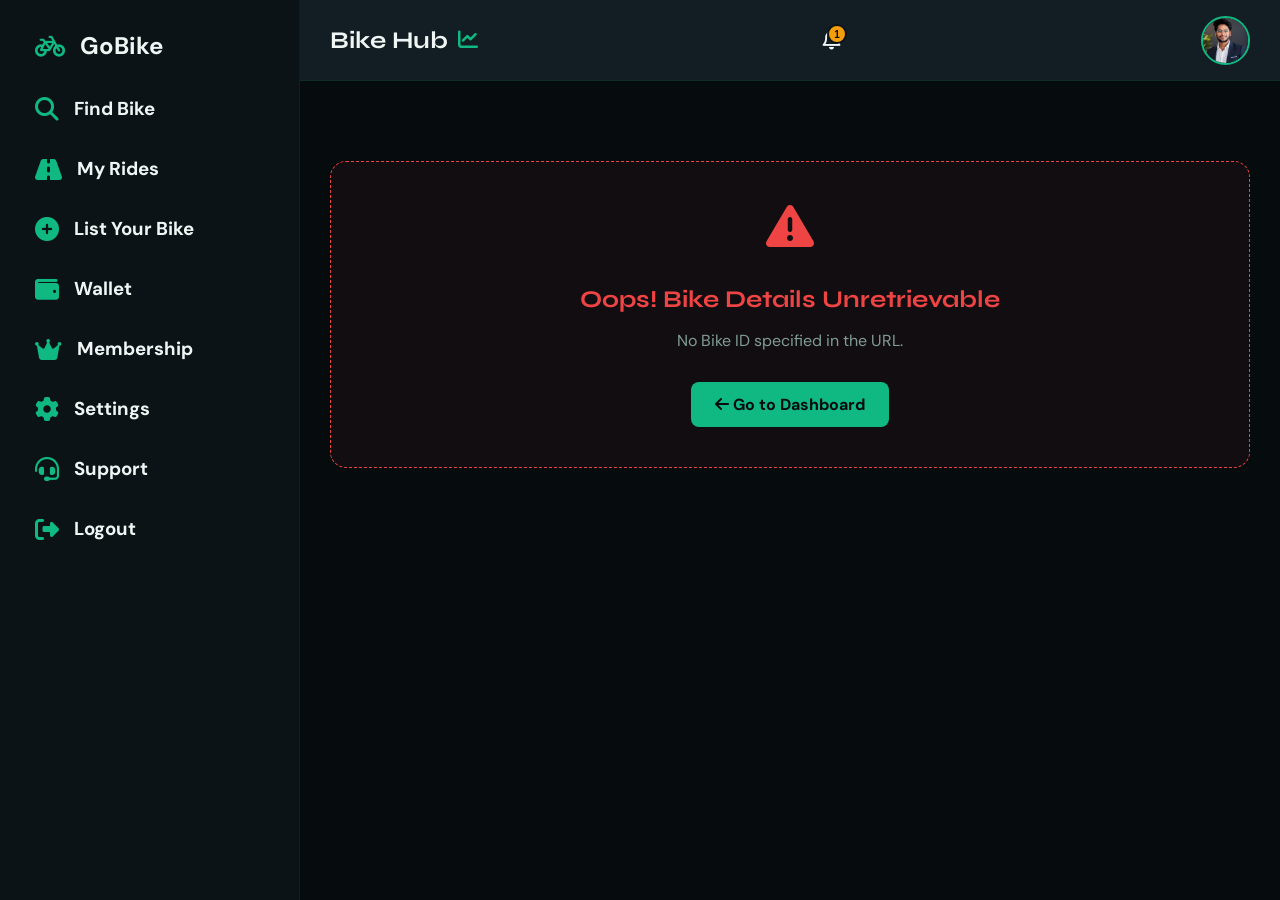
==== bike-details.html @ 25199143 "feat: Add dual portal system, owner dashboard, bike listing, notifications, and booking history" ====
<!DOCTYPE html>
<html lang="en">

<head>
    <meta charset="UTF-8">
    <meta name="viewport" content="width=device-width, initial-scale=1.0">
    <link rel="stylesheet" href="theme.css">
    <title>Bike Listing Details — GoBike</title>
    <style>
        body {
            font-family: var(--ff-body);
            background: var(--bg);
            color: var(--text);
            box-sizing: border-box;
            margin: 0;
            padding: 0;
        }

        .container {
            display: flex;
            height: 100vh;
        }

        aside {
            width: 300px;
            height: 100vh;
            display: flex;
            flex-direction: column;
            gap: 15px;
            background-color: var(--surface);
            color: var(--text);
            border-right: 1px solid var(--border);
            padding: 20px;
            box-sizing: border-box;
        }

        .logo {
            display: flex;
            align-items: center;
            gap: 15px;
            padding: 10px 15px;
            border-radius: var(--radius);
            transition: 0.2s;
        }

        .logo:hover {
            background: var(--surface3);
        }

        .logo h2,
        .logo h3 {
            margin: 0;
        }

        .logo i {
            color: var(--accent);
            font-size: 24px;
        }

        .logo a {
            text-decoration: none;
            color: var(--text);
        }

        .logo a:hover {
            cursor: pointer;
            color: var(--accent);
        }

        .main {
            flex: 1;
            background: var(--bg);
            display: flex;
            flex-direction: column;
            overflow-y: auto;
        }

        .topbar {
            display: flex;
            justify-content: space-between;
            align-items: center;
            height: 80px;
            background-color: var(--surface2);
            padding: 0 30px;
            border-bottom: 1px solid var(--border);
            flex-shrink: 0;
        }

        .nav-top {
            display: flex;
            justify-content: space-between;
            align-items: center;
            width: 100%;
        }

        .welcome {
            display: flex;
            align-items: center;
            gap: 10px;
        }

        .welcome h2 {
            margin: 0;
            font-family: var(--ff-head);
        }

        .welcome i {
            color: var(--accent);
            font-size: 20px;
        }

        .profile {
            width: 45px;
            height: 45px;
            border-radius: 50%;
            overflow: hidden;
            cursor: pointer;
            border: 2px solid var(--accent);
        }

        .profile img {
            width: 100%;
            height: 100%;
            object-fit: cover;
        }

        /* Content Styles */
        .content-area {
            padding: 30px;
            display: flex;
            flex-direction: column;
            gap: 25px;
        }

        .error-card {
            background: rgba(239, 68, 68, 0.05);
            border: 1px dashed var(--red);
            border-radius: var(--radius);
            padding: 40px;
            text-align: center;
            margin-top: 50px;
        }

        .error-card h2 {
            color: var(--red);
            font-family: var(--ff-head);
            margin-bottom: 15px;
        }

        .btn-back {
            background: var(--accent);
            color: var(--bg);
            border: none;
            padding: 12px 24px;
            border-radius: 8px;
            font-family: var(--ff-body);
            font-weight: bold;
            cursor: pointer;
            text-decoration: none;
            display: inline-block;
            margin-top: 15px;
            transition: 0.3s;
        }

        .btn-back:hover {
            background: var(--accent2);
            box-shadow: var(--glow);
        }

        /* Bike Header Card */
        .bike-header-card {
            background: rgba(12, 19, 23, 0.6);
            backdrop-filter: blur(16px);
            -webkit-backdrop-filter: blur(16px);
            border: 1px solid var(--border);
            border-radius: var(--radius);
            padding: 25px;
            display: flex;
            gap: 25px;
            box-shadow: var(--shadow);
        }

        .bike-hero-img {
            width: 200px;
            height: 130px;
            object-fit: cover;
            border-radius: 12px;
            border: 1px solid var(--border);
        }

        .bike-header-info {
            display: flex;
            flex-direction: column;
            justify-content: center;
            gap: 8px;
        }

        .bike-header-info h1 {
            font-family: var(--ff-head);
            font-size: 2.2rem;
            margin: 0;
            background: linear-gradient(135deg, #ffffff, var(--accent2));
            -webkit-background-clip: text;
            background-clip: text;
            -webkit-text-fill-color: transparent;
        }

        .bike-tag {
            display: inline-flex;
            align-items: center;
            gap: 6px;
            padding: 4px 10px;
            border-radius: 6px;
            font-size: 11px;
            font-weight: bold;
            background: rgba(16, 185, 129, 0.1);
            color: var(--accent2);
            width: fit-content;
        }

        .bike-reg-number {
            font-size: 14px;
            color: var(--muted);
            font-weight: 500;
        }

        /* Dashboard Grid Layout */
        .details-grid {
            display: grid;
            grid-template-columns: 1fr 1.2fr;
            gap: 25px;
        }

        @media (max-width: 1024px) {
            .details-grid {
                grid-template-columns: 1fr;
            }
        }

        .details-col {
            display: flex;
            flex-direction: column;
            gap: 25px;
        }

        .details-card {
            background: var(--surface);
            border: 1px solid var(--border);
            border-radius: var(--radius);
            padding: 24px;
            box-shadow: var(--shadow);
        }

        .details-card-header {
            font-family: var(--ff-head);
            font-size: 17px;
            font-weight: 800;
            margin-bottom: 20px;
            color: var(--accent2);
            border-bottom: 1px solid var(--border);
            padding-bottom: 10px;
            display: flex;
            align-items: center;
            gap: 10px;
        }

        .details-card-header i {
            color: var(--accent);
        }

        /* Info rows */
        .info-row {
            display: flex;
            justify-content: space-between;
            padding: 12px 0;
            border-bottom: 1px solid rgba(255, 255, 255, 0.02);
            font-size: 14px;
        }

        .info-row:last-child {
            border-bottom: none;
        }

        .info-label {
            color: var(--muted);
            font-weight: 500;
        }

        .info-val {
            font-weight: 600;
            color: var(--text);
        }

        /* Bike History Textarea Output */
        .history-text {
            font-size: 14px;
            color: var(--text);
            line-height: 1.6;
            background: var(--surface2);
            padding: 15px;
            border-radius: 8px;
            border: 1px solid var(--border);
            white-space: pre-line;
            max-height: 250px;
            overflow-y: auto;
        }

        /* Bookings list styles */
        .bookings-table-wrap {
            overflow-x: auto;
        }

        .bookings-table {
            width: 100%;
            border-collapse: collapse;
            text-align: left;
            font-size: 13px;
        }

        .bookings-table th,
        .bookings-table td {
            padding: 12px;
            border-bottom: 1px solid var(--border);
        }

        .bookings-table th {
            color: var(--muted);
            font-family: var(--ff-head);
            font-size: 12px;
            text-transform: uppercase;
        }

        .bookings-table tr:last-child td {
            border-bottom: none;
        }

        .status-badge {
            padding: 4px 8px;
            border-radius: 12px;
            font-size: 10px;
            font-weight: 800;
            text-transform: uppercase;
        }

        .status-active {
            background: rgba(34, 197, 94, 0.1);
            color: var(--green);
        }

        .status-upcoming {
            background: rgba(245, 158, 11, 0.1);
            color: var(--amber);
        }

        .status-completed {
            background: rgba(255, 255, 255, 0.05);
            color: var(--text);
        }

        .no-data {
            color: var(--muted);
            text-align: center;
            padding: 20px 0;
            font-size: 13px;
        }
        
        /* Local notification sub-widget in card */
        .local-notif-list {
            display: flex;
            flex-direction: column;
            gap: 10px;
            max-height: 220px;
            overflow-y: auto;
            padding-right: 5px;
        }
        
        .local-notif-list::-webkit-scrollbar {
            width: 3px;
        }
        
        .local-notif-item {
            display: flex;
            gap: 10px;
            padding: 10px;
            background: var(--surface2);
            border: 1px solid var(--border);
            border-radius: 8px;
            font-size: 12px;
        }
        
        .local-notif-icon {
            color: var(--accent);
            font-size: 14px;
        }
        
        .local-notif-text {
            flex: 1;
        }
        
        .local-notif-time {
            font-size: 9px;
            color: var(--muted);
            margin-top: 4px;
        }
    </style>
</head>

<body>
    <div class="container">
        <aside>
            <div class="logo">
                <i class="fa-solid fa-bicycle"></i>
                <a href="dashboard.html">
                    <h2>GoBike</h2>
                </a>
            </div>

            <div class="logo">
                <i class="fa-solid fa-magnifying-glass"></i>
                <a href="findbike.html">
                    <h3>Find Bike</h3>
                </a>
            </div>

            <div class="logo">
                <i class="fa-solid fa-road"></i>
                <a href="myrides.html">
                    <h3>My Rides</h3>
                </a>
            </div>

            <div class="logo">
                <i class="fa-solid fa-circle-plus"></i>
                <a href="listbike.html">
                    <h3>List Your Bike</h3>
                </a>
            </div>

            <div class="logo">
                <i class="fa-solid fa-wallet"></i>
                <h3>Wallet</h3>
            </div>

            <div class="logo">
                <i class="fa-solid fa-crown"></i>
                <h3>Membership</h3>
            </div>

            <div class="logo">
                <i class="fa-solid fa-gear"></i>
                <h3>Settings</h3>
            </div>

            <div class="logo">
                <i class="fa-solid fa-headset"></i>
                <h3>Support</h3>
            </div>

            <div class="logo">
                <i class="fa-solid fa-right-from-bracket"></i>
                <a href="Index.html">
                    <h3>Logout</h3>
                </a>
            </div>
        </aside>

        <div class="main">
            <header class="topbar">
                <nav class="nav-top">
                    <div class="welcome">
                        <h2>Bike Hub</h2>
                        <i class="fa-solid fa-chart-line"></i>
                    </div>

                    <div class="profile">
                        <img src="shiva.png" alt="profile image">
                    </div>
                </nav>
            </header>

            <div class="content-area">
                <!-- Dynamic Content Will Be Inserted Here -->
                <div id="dynamicContent">
                    <div style="text-align: center; padding: 50px;">
                        <i class="fa-solid fa-spinner fa-spin" style="font-size: 32px; color: var(--accent);"></i>
                        <p style="margin-top: 15px; color: var(--muted);">Loading bike details...</p>
                    </div>
                </div>
            </div>
        </div>
    </div>

    <script src="notifications.js"></script>
    <script>
        document.addEventListener('DOMContentLoaded', () => {
            const urlParams = new URLSearchParams(window.location.search);
            const bikeId = urlParams.get('bikeId');

            if (!bikeId) {
                renderError('No Bike ID specified in the URL.');
                return;
            }

            const listedBikes = JSON.parse(localStorage.getItem('listedBikes') || '[]');
            const bike = listedBikes.find(b => b.id === bikeId);

            if (!bike) {
                renderError('Listed Bike could not be found or has been removed.');
                return;
            }

            renderBikeDetails(bike);
        });

        function renderError(message) {
            const dynamicContent = document.getElementById('dynamicContent');
            dynamicContent.innerHTML = `
                <div class="error-card">
                    <i class="fa-solid fa-triangle-exclamation" style="font-size: 48px; color: var(--red); margin-bottom: 15px;"></i>
                    <h2>Oops! Bike Details Unretrievable</h2>
                    <p style="color: var(--muted);">${message}</p>
                    <a href="dashboard.html" class="btn-back"><i class="fa-solid fa-arrow-left"></i> Go to Dashboard</a>
                </div>
            `;
        }

        function renderBikeDetails(bike) {
            // Find bookings for this bike
            const bookings = JSON.parse(localStorage.getItem('bookings') || '[]');
            const bikeBookings = bookings.filter(b => b.bikeId === bike.id || b.bikeName === bike.name);

            // Find notifications for this bike
            const notifications = JSON.parse(localStorage.getItem('notifications') || '[]');
            const bikeNotifs = notifications.filter(n => n.bikeId === bike.id);
            bikeNotifs.sort((a, b) => new Date(b.timestamp) - new Date(a.timestamp));

            const dynamicContent = document.getElementById('dynamicContent');
            dynamicContent.innerHTML = `
                <!-- Bike Header Card -->
                <div class="bike-header-card">
                    <img src="${bike.image}" alt="${bike.name}" class="bike-hero-img">
                    <div class="bike-header-info">
                        <div class="bike-tag"><i class="fa-solid fa-circle-check"></i> Listed &amp; Active</div>
                        <h1>${bike.name}</h1>
                        <div class="bike-reg-number"><i class="fa-solid fa-id-card" style="margin-right: 6px;"></i>Reg Number: ${bike.regNumber}</div>
                    </div>
                </div>

                <!-- Main Layout Grid -->
                <div class="details-grid">
                    <!-- Left Column: Specs & Owner -->
                    <div class="details-col">
                        <!-- Owner Details -->
                        <div class="details-card">
                            <div class="details-card-header">
                                <i class="fa-solid fa-user-tie"></i> Owner Information
                            </div>
                            <div class="info-row">
                                <span class="info-label">Full Name</span>
                                <span class="info-val">${bike.ownerName}</span>
                            </div>
                            <div class="info-row">
                                <span class="info-label">Email Address</span>
                                <span class="info-val">${bike.ownerEmail}</span>
                            </div>
                            <div class="info-row">
                                <span class="info-label">Contact Number</span>
                                <span class="info-val">${bike.ownerPhone || 'N/A'}</span>
                            </div>
                        </div>

                        <!-- Specifications -->
                        <div class="details-card">
                            <div class="details-card-header">
                                <i class="fa-solid fa-sliders"></i> Specifications
                            </div>
                            <div class="info-row">
                                <span class="info-label">Fuel Type</span>
                                <span class="info-val">${bike.fuelType}</span>
                            </div>
                            <div class="info-row">
                                <span class="info-label">Engine Capacity</span>
                                <span class="info-val">${bike.engineCc}</span>
                            </div>
                            <div class="info-row">
                                <span class="info-label">Mileage</span>
                                <span class="info-val">${bike.mileage}</span>
                            </div>
                            <div class="info-row">
                                <span class="info-label">Odometer Reading</span>
                                <span class="info-val">${bike.odometer ? parseInt(bike.odometer).toLocaleString('en-IN') + ' KMs' : 'N/A'}</span>
                            </div>
                            <div class="info-row">
                                <span class="info-label">No. of Owners</span>
                                <span class="info-val">${bike.owners} Owner</span>
                            </div>
                            <div class="info-row">
                                <span class="info-label">Desired Rent Price</span>
                                <span class="info-val" style="color: var(--accent); font-weight: bold;">${bike.price}</span>
                            </div>
                            <div class="info-row">
                                <span class="info-label">Pickup Location</span>
                                <span class="info-val"><i class="fa-solid fa-location-dot" style="color: var(--accent); margin-right: 4px;"></i>${bike.area}, Hyderabad</span>
                            </div>
                        </div>

                        <!-- Travelling and Service History -->
                        <div class="details-card">
                            <div class="details-card-header">
                                <i class="fa-solid fa-clock-history"></i> Travelling &amp; Service History
                            </div>
                            <div class="history-text">
                                ${bike.bikeHistory || 'No traveling/service history details provided.'}
                            </div>
                        </div>
                    </div>

                    <!-- Right Column: Bookings & Activity -->
                    <div class="details-col">
                        <!-- Bookings History -->
                        <div class="details-card">
                            <div class="details-card-header">
                                <i class="fa-solid fa-file-signature"></i> Bookings on this Bike
                            </div>
                            <div class="bookings-table-wrap">
                                ${renderBookingsTable(bikeBookings)}
                            </div>
                        </div>

                        <!-- Activity/Notification Log -->
                        <div class="details-card">
                            <div class="details-card-header">
                                <i class="fa-solid fa-bell"></i> Alerts &amp; Logs
                            </div>
                            <div class="local-notif-list">
                                ${renderLocalNotifs(bikeNotifs)}
                            </div>
                        </div>
                    </div>
                </div>
            `;
        }

        function renderBookingsTable(bookingsList) {
            if (bookingsList.length === 0) {
                return `<div class="no-data">No bookings registered for this bike yet.</div>`;
            }

            const rows = bookingsList.map(b => {
                let statusClass = 'status-completed';
                if (b.status === 'active') statusClass = 'status-active';
                else if (b.status === 'upcoming') statusClass = 'status-upcoming';

                const pickupDate = b.pickupTime ? new Date(b.pickupTime).toLocaleDateString('en-IN', { day: '2-digit', month: 'short' }) : '—';
                const formattedAmt = b.price ? `₹${b.price}` : '—';

                return `
                    <tr>
                        <td><strong>${b.user || 'Customer'}</strong></td>
                        <td>${pickupDate}</td>
                        <td>${b.duration || '—'}</td>
                        <td style="color: var(--green); font-weight: 600;">${formattedAmt}</td>
                        <td><span class="status-badge ${statusClass}">${b.status || 'Completed'}</span></td>
                    </tr>
                `;
            }).join('');

            return `
                <table class="bookings-table">
                    <thead>
                        <tr>
                            <th>Booked By</th>
                            <th>Date</th>
                            <th>Duration</th>
                            <th>Price</th>
                            <th>Status</th>
                        </tr>
                    </thead>
                    <tbody>
                        ${rows}
                    </tbody>
                </table>
            `;
        }

        function renderLocalNotifs(notifs) {
            if (notifs.length === 0) {
                return `<div class="no-data">No alerts logged for this bike.</div>`;
            }

            return notifs.map(n => {
                const timeStr = new Date(n.timestamp).toLocaleString('en-IN', {
                    day: 'numeric', month: 'short', hour: '2-digit', minute: '2-digit'
                });
                return `
                    <div class="local-notif-item">
                        <div class="local-notif-icon"><i class="fa-solid fa-bell"></i></div>
                        <div class="local-notif-text">
                            <div style="font-weight: bold; color: var(--text);">${n.title}</div>
                            <div style="color: var(--muted); margin-top: 2px;">${n.message}</div>
                            <div class="local-notif-time">${timeStr}</div>
                        </div>
                    </div>
                `;
            }).join('');
        }
    </script>
</body>

</html>
---- theme.css ----
@import url('https://cdnjs.cloudflare.com/ajax/libs/font-awesome/6.5.0/css/all.min.css');
@import url('https://fonts.googleapis.com/css2?family=Syne:wght@400;600;700;800&family=DM+Sans:ital,opsz,wght@0,9..40,300;0,9..40,400;0,9..40,500;1,9..40,300&display=swap');

:root {
    /* Base Color Palette (Emerald Eco-Cyber) */
    --bg: #060b0e;
    --surface: #0c1317;
    --surface2: #121e24;
    --surface3: #182830;
    
    /* Accents */
    --accent: #10b981;        /* Emerald green */
    --accent2: #34d399;       /* Mint green */
    --accent-glow: rgba(16, 185, 129, 0.15);
    
    /* Semantic Colors */
    --green: #10b981;
    --red: #ef4444;
    --amber: #f59e0b;
    
    /* Typography Colors */
    --text: #f0f6f4;
    --muted: #809c95;
    
    /* Layout Details */
    --border: rgba(16, 185, 129, 0.08);
    --border-hover: rgba(52, 211, 153, 0.25);
    --radius: 16px;
    --shadow: 0 8px 32px rgba(0, 0, 0, 0.5);
    --glow: 0 0 40px var(--accent-glow);
    --header-h: 130px;
    
    /* Fonts */
    --ff-head: 'Syne', sans-serif;
    --ff-body: 'DM Sans', sans-serif;
}
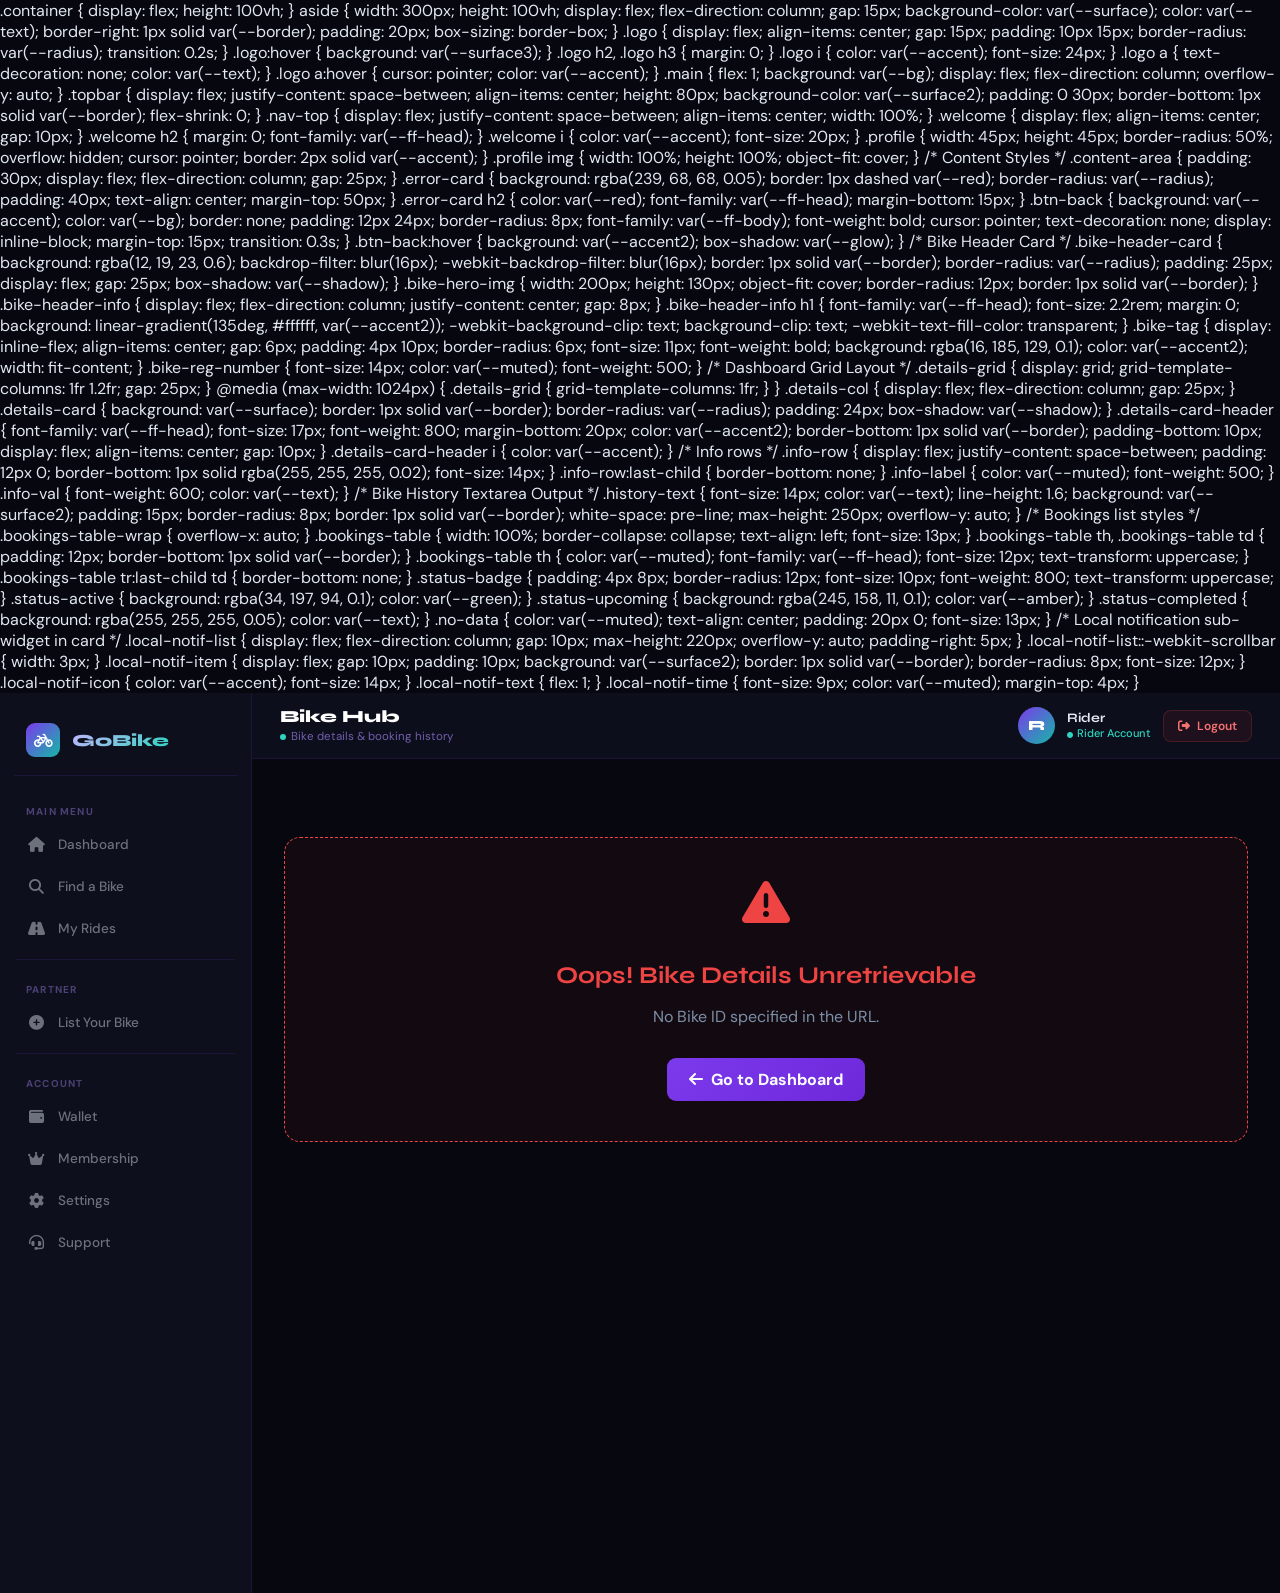
==== commit fcb6294e: "Clean up sidebars, remove Switch to Rider and Partner Portal links, and fix partner dashboard fallba" ====
--- a/bike-details.html
+++ b/bike-details.html
@@ -5,16 +5,210 @@
     <meta charset="UTF-8">
     <meta name="viewport" content="width=device-width, initial-scale=1.0">
     <link rel="stylesheet" href="theme.css">
-    <title>Bike Listing Details — GoBike</title>
+    <title>Bike Details — GoBike</title>
     <style>
-        body {
+        .main-panel { overflow-y: auto; }
+
+        .content-area {
+            padding: 28px 32px;
+            display: flex;
+            flex-direction: column;
+            gap: 24px;
+        }
+
+        .error-card {
+            background: rgba(239,68,68,0.05);
+            border: 1px dashed var(--red);
+            border-radius: var(--radius);
+            padding: 40px;
+            text-align: center;
+            margin-top: 50px;
+        }
+
+        .error-card h2 { color: var(--red); font-family: var(--ff-head); margin-bottom: 15px; }
+
+        .btn-back {
+            background: linear-gradient(135deg, var(--violet), #6d28d9);
+            color: #fff;
+            border: none;
+            padding: 11px 22px;
+            border-radius: 9px;
             font-family: var(--ff-body);
-            background: var(--bg);
+            font-weight: 700;
+            cursor: pointer;
+            text-decoration: none;
+            display: inline-flex;
+            align-items: center;
+            gap: 8px;
+            margin-top: 15px;
+            transition: 0.3s;
+        }
+
+        .btn-back:hover { transform: translateY(-2px); box-shadow: var(--glow-v); }
+
+        .bike-header-card {
+            background: var(--surface);
+            border: 1px solid var(--border-v);
+            border-radius: var(--radius);
+            padding: 24px;
+            display: flex;
+            gap: 24px;
+            box-shadow: var(--shadow);
+        }
+
+        .bike-hero-img {
+            width: 200px;
+            height: 130px;
+            object-fit: cover;
+            border-radius: 12px;
+            border: 1px solid var(--border-v);
+        }
+
+        .bike-header-info { display: flex; flex-direction: column; justify-content: center; gap: 8px; }
+
+        .bike-header-info h1 {
+            font-family: var(--ff-head);
+            font-size: 2rem;
+            margin: 0;
+            background: linear-gradient(135deg, #fff, var(--violet3));
+            -webkit-background-clip: text;
+            background-clip: text;
+            -webkit-text-fill-color: transparent;
+        }
+
+        .bike-tag {
+            display: inline-flex;
+            align-items: center;
+            gap: 6px;
+            padding: 4px 10px;
+            border-radius: 6px;
+            font-size: 11px;
+            font-weight: 700;
+            background: rgba(124,58,237,0.1);
+            color: var(--violet3);
+            width: fit-content;
+        }
+
+        .bike-reg-number { font-size: 13px; color: var(--muted); font-weight: 500; }
+
+        .details-grid {
+            display: grid;
+            grid-template-columns: 1fr 1.2fr;
+            gap: 22px;
+        }
+
+        @media (max-width: 1024px) { .details-grid { grid-template-columns: 1fr; } }
+
+        .details-col { display: flex; flex-direction: column; gap: 22px; }
+
+        .details-card {
+            background: var(--surface);
+            border: 1px solid var(--border-v);
+            border-radius: var(--radius);
+            padding: 22px;
+            box-shadow: var(--shadow);
+            transition: border-color 0.2s;
+        }
+
+        .details-card:hover { border-color: var(--border-v2); }
+
+        .details-card-header {
+            font-family: var(--ff-head);
+            font-size: 15px;
+            font-weight: 800;
+            margin-bottom: 18px;
+            color: var(--violet3);
+            border-bottom: 1px solid var(--border-v);
+            padding-bottom: 10px;
+            display: flex;
+            align-items: center;
+            gap: 10px;
+        }
+
+        .details-card-header i { color: var(--violet2); }
+
+        .info-row {
+            display: flex;
+            justify-content: space-between;
+            padding: 11px 0;
+            border-bottom: 1px solid rgba(255,255,255,0.03);
+            font-size: 13px;
+        }
+
+        .info-row:last-child { border-bottom: none; }
+        .info-label { color: var(--muted); font-weight: 500; }
+        .info-val { font-weight: 600; color: var(--text); }
+
+        .history-text {
+            font-size: 13px;
             color: var(--text);
-            box-sizing: border-box;
-            margin: 0;
-            padding: 0;
-        }
+            line-height: 1.6;
+            background: var(--surface2);
+            padding: 14px;
+            border-radius: 8px;
+            border: 1px solid var(--border-v);
+            white-space: pre-line;
+            max-height: 250px;
+            overflow-y: auto;
+        }
+
+        .bookings-table-wrap { overflow-x: auto; }
+
+        .bookings-table {
+            width: 100%;
+            border-collapse: collapse;
+            text-align: left;
+            font-size: 13px;
+        }
+
+        .bookings-table th, .bookings-table td {
+            padding: 11px;
+            border-bottom: 1px solid var(--border-v);
+        }
+
+        .bookings-table th {
+            color: var(--muted);
+            font-family: var(--ff-head);
+            font-size: 11px;
+            text-transform: uppercase;
+        }
+
+        .bookings-table tr:last-child td { border-bottom: none; }
+
+        .status-badge {
+            padding: 3px 8px;
+            border-radius: 12px;
+            font-size: 9px;
+            font-weight: 800;
+            text-transform: uppercase;
+        }
+
+        .status-active   { background: rgba(20,184,166,0.12); color: var(--teal2); }
+        .status-upcoming { background: rgba(124,58,237,0.12); color: var(--violet3); }
+        .status-completed { background: rgba(255,255,255,0.05); color: var(--text); }
+
+        .no-data { color: var(--muted); text-align: center; padding: 20px 0; font-size: 13px; }
+
+        .local-notif-list { display: flex; flex-direction: column; gap: 10px; max-height: 220px; overflow-y: auto; padding-right: 4px; }
+        .local-notif-list::-webkit-scrollbar { width: 3px; }
+
+        .local-notif-item {
+            display: flex;
+            gap: 10px;
+            padding: 10px;
+            background: var(--surface2);
+            border: 1px solid var(--border-v);
+            border-radius: 8px;
+            font-size: 12px;
+        }
+
+        .local-notif-icon { color: var(--violet2); font-size: 14px; }
+        .local-notif-text { flex: 1; }
+        .local-notif-time { font-size: 9px; color: var(--muted); margin-top: 4px; }
+    </style>
+</head>
+
+<body>
 
         .container {
             display: flex;
@@ -405,85 +599,66 @@
     </style>
 </head>
 
-<body>
-    <div class="container">
-        <aside>
-            <div class="logo">
-                <i class="fa-solid fa-bicycle"></i>
-                <a href="dashboard.html">
-                    <h2>GoBike</h2>
-                </a>
+    <div class="page-container">
+        <!-- SIDEBAR -->
+        <aside class="sidebar">
+            <div class="sidebar-brand">
+                <div class="sidebar-brand-icon"><i class="fa-solid fa-bicycle"></i></div>
+                <a href="dashboard.html" class="sidebar-brand-text">GoBike</a>
             </div>
 
-            <div class="logo">
-                <i class="fa-solid fa-magnifying-glass"></i>
-                <a href="findbike.html">
-                    <h3>Find Bike</h3>
-                </a>
-            </div>
-
-            <div class="logo">
-                <i class="fa-solid fa-road"></i>
-                <a href="myrides.html">
-                    <h3>My Rides</h3>
-                </a>
-            </div>
-
-            <div class="logo">
-                <i class="fa-solid fa-circle-plus"></i>
-                <a href="listbike.html">
-                    <h3>List Your Bike</h3>
-                </a>
-            </div>
-
-            <div class="logo">
-                <i class="fa-solid fa-wallet"></i>
-                <h3>Wallet</h3>
-            </div>
-
-            <div class="logo">
-                <i class="fa-solid fa-crown"></i>
-                <h3>Membership</h3>
-            </div>
-
-            <div class="logo">
-                <i class="fa-solid fa-gear"></i>
-                <h3>Settings</h3>
-            </div>
-
-            <div class="logo">
-                <i class="fa-solid fa-headset"></i>
-                <h3>Support</h3>
-            </div>
-
-            <div class="logo">
-                <i class="fa-solid fa-right-from-bracket"></i>
-                <a href="Index.html">
-                    <h3>Logout</h3>
-                </a>
-            </div>
+            <div class="nav-section-label">Main Menu</div>
+
+            <a href="dashboard.html" class="nav-item">
+                <i class="fa-solid fa-house"></i><span>Dashboard</span>
+            </a>
+            <a href="findbike.html" class="nav-item">
+                <i class="fa-solid fa-magnifying-glass"></i><span>Find a Bike</span>
+            </a>
+            <a href="myrides.html" class="nav-item">
+                <i class="fa-solid fa-road"></i><span>My Rides</span>
+            </a>
+
+            <div class="nav-divider"></div>
+            <div class="nav-section-label">Partner</div>
+
+            <a href="listbike.html" class="nav-item">
+                <i class="fa-solid fa-circle-plus"></i><span>List Your Bike</span>
+            </a>
+
+            <div class="nav-divider"></div>
+            <div class="nav-section-label">Account</div>
+
+            <a href="wallet.html" class="nav-item"><i class="fa-solid fa-wallet"></i><span>Wallet</span></a>
+            <a href="membership.html" class="nav-item"><i class="fa-solid fa-crown"></i><span>Membership</span></a>
+            <a href="settings.html" class="nav-item"><i class="fa-solid fa-gear"></i><span>Settings</span></a>
+            <a href="support.html" class="nav-item"><i class="fa-solid fa-headset"></i><span>Support</span></a>
         </aside>
 
-        <div class="main">
+        <!-- MAIN -->
+        <div class="main-panel">
             <header class="topbar">
-                <nav class="nav-top">
-                    <div class="welcome">
-                        <h2>Bike Hub</h2>
-                        <i class="fa-solid fa-chart-line"></i>
+                <div class="topbar-left">
+                    <div class="topbar-title">Bike Hub</div>
+                    <div class="topbar-sub"><span class="live-dot"></span>Bike details &amp; booking history</div>
+                </div>
+                <div class="user-panel">
+                    <div class="user-avatar" id="userAvatar">R</div>
+                    <div class="user-info">
+                        <div class="user-name" id="userName">Rider</div>
+                        <div class="user-role"><i class="fa-solid fa-circle" style="font-size:6px;margin-right:4px;"></i>Rider Account</div>
                     </div>
-
-                    <div class="profile">
-                        <img src="shiva.png" alt="profile image">
-                    </div>
-                </nav>
+                    <a href="Index.html" class="logout-btn">
+                        <i class="fa-solid fa-right-from-bracket"></i> Logout
+                    </a>
+                </div>
             </header>
 
             <div class="content-area">
-                <!-- Dynamic Content Will Be Inserted Here -->
                 <div id="dynamicContent">
-                    <div style="text-align: center; padding: 50px;">
-                        <i class="fa-solid fa-spinner fa-spin" style="font-size: 32px; color: var(--accent);"></i>
-                        <p style="margin-top: 15px; color: var(--muted);">Loading bike details...</p>
+                    <div style="text-align:center;padding:50px;">
+                        <i class="fa-solid fa-spinner fa-spin" style="font-size:32px;color:var(--violet2);"></i>
+                        <p style="margin-top:15px;color:var(--muted);">Loading bike details...</p>
                     </div>
                 </div>
             </div>
@@ -493,21 +668,21 @@
     <script src="notifications.js"></script>
     <script>
         document.addEventListener('DOMContentLoaded', () => {
+            const currentUser = localStorage.getItem('currentUser') || 'Rider';
+            const userNameEl = document.getElementById('userName');
+            if (userNameEl) userNameEl.textContent = currentUser;
+            const avatarEl = document.getElementById('userAvatar');
+            if (avatarEl) avatarEl.textContent = currentUser.charAt(0).toUpperCase();
+
             const urlParams = new URLSearchParams(window.location.search);
             const bikeId = urlParams.get('bikeId');
 
-            if (!bikeId) {
-                renderError('No Bike ID specified in the URL.');
-                return;
-            }
+            if (!bikeId) { renderError('No Bike ID specified in the URL.'); return; }
 
             const listedBikes = JSON.parse(localStorage.getItem('listedBikes') || '[]');
             const bike = listedBikes.find(b => b.id === bikeId);
 
-            if (!bike) {
-                renderError('Listed Bike could not be found or has been removed.');
-                return;
-            }
+            if (!bike) { renderError('Listed Bike could not be found or has been removed.'); return; }
 
             renderBikeDetails(bike);
         });
--- a/theme.css
+++ b/theme.css
@@ -2,35 +2,284 @@
 @import url('https://fonts.googleapis.com/css2?family=Syne:wght@400;600;700;800&family=DM+Sans:ital,opsz,wght@0,9..40,300;0,9..40,400;0,9..40,500;1,9..40,300&display=swap');
 
 :root {
-    /* Base Color Palette (Emerald Eco-Cyber) */
-    --bg: #060b0e;
-    --surface: #0c1317;
-    --surface2: #121e24;
-    --surface3: #182830;
-    
-    /* Accents */
-    --accent: #10b981;        /* Emerald green */
-    --accent2: #34d399;       /* Mint green */
+    /* ── Legacy green palette (kept for findbike / listbike etc.) ── */
+    --bg: #07080f;
+    --surface: #0d0f1c;
+    --surface2: #12152a;
+    --surface3: #191d36;
+
+    --accent: #10b981;
+    --accent2: #34d399;
     --accent-glow: rgba(16, 185, 129, 0.15);
-    
-    /* Semantic Colors */
+
     --green: #10b981;
     --red: #ef4444;
     --amber: #f59e0b;
-    
-    /* Typography Colors */
-    --text: #f0f6f4;
-    --muted: #809c95;
-    
-    /* Layout Details */
-    --border: rgba(16, 185, 129, 0.08);
-    --border-hover: rgba(52, 211, 153, 0.25);
+
+    --text: #e2e8f0;
+    --muted: #7c8fa8;
+
+    --border: rgba(124, 58, 237, 0.12);
+    --border-hover: rgba(167, 139, 250, 0.3);
     --radius: 16px;
     --shadow: 0 8px 32px rgba(0, 0, 0, 0.5);
-    --glow: 0 0 40px var(--accent-glow);
+    --glow: 0 0 40px rgba(124, 58, 237, 0.2);
     --header-h: 130px;
-    
-    /* Fonts */
+
     --ff-head: 'Syne', sans-serif;
     --ff-body: 'DM Sans', sans-serif;
-}
+
+    /* ── New violet / teal accent system ── */
+    --violet:    #7c3aed;
+    --violet2:   #a78bfa;
+    --violet3:   #c4b5fd;
+    --teal:      #14b8a6;
+    --teal2:     #2dd4bf;
+    --border-v:  rgba(124, 58, 237, 0.14);
+    --border-v2: rgba(167, 139, 250, 0.30);
+    --glow-v:    0 0 40px rgba(124, 58, 237, 0.22);
+}
+
+/* ═══════════════════════════════════════════
+   SHARED SIDEBAR + TOPBAR + USER-PANEL STYLES
+   (used by dashboard, myrides, owner-dashboard, bike-details)
+   ═══════════════════════════════════════════ */
+
+* { box-sizing: border-box; }
+
+body {
+    font-family: var(--ff-body);
+    background: var(--bg);
+    color: var(--text);
+    margin: 0;
+    padding: 0;
+}
+
+.page-container {
+    display: flex;
+    height: 100vh;
+    overflow: hidden;
+}
+
+/* ── SIDEBAR ── */
+.sidebar {
+    width: 252px;
+    height: 100vh;
+    display: flex;
+    flex-direction: column;
+    background: var(--surface);
+    border-right: 1px solid var(--border-v);
+    padding: 22px 14px;
+    gap: 3px;
+    overflow-y: auto;
+    flex-shrink: 0;
+}
+
+.sidebar-brand {
+    display: flex;
+    align-items: center;
+    gap: 12px;
+    padding: 8px 12px 18px;
+    margin-bottom: 14px;
+    border-bottom: 1px solid var(--border-v);
+}
+
+.sidebar-brand-icon {
+    width: 34px;
+    height: 34px;
+    background: linear-gradient(135deg, var(--violet), var(--teal));
+    border-radius: 9px;
+    display: flex;
+    align-items: center;
+    justify-content: center;
+    font-size: 15px;
+    color: #fff;
+    flex-shrink: 0;
+}
+
+.sidebar-brand-text {
+    font-family: var(--ff-head);
+    font-size: 17px;
+    font-weight: 800;
+    background: linear-gradient(135deg, var(--violet3), var(--teal2));
+    -webkit-background-clip: text;
+    background-clip: text;
+    -webkit-text-fill-color: transparent;
+    text-decoration: none;
+}
+
+.nav-section-label {
+    font-size: 10px;
+    font-weight: 700;
+    text-transform: uppercase;
+    letter-spacing: 1.2px;
+    color: rgba(167,139,250,0.4);
+    padding: 12px 12px 4px;
+}
+
+.nav-item {
+    display: flex;
+    align-items: center;
+    gap: 13px;
+    padding: 10px 12px;
+    border-radius: 10px;
+    transition: all 0.2s ease;
+    cursor: pointer;
+    text-decoration: none;
+    color: rgba(226,232,240,0.45);
+    border: 1px solid transparent;
+}
+
+.nav-item:hover {
+    background: var(--surface3);
+    color: #e2e8f0;
+}
+
+.nav-item.active {
+    background: rgba(124, 58, 237, 0.14);
+    color: var(--violet3);
+    border-color: rgba(124,58,237,0.2);
+}
+
+.nav-item i {
+    font-size: 15px;
+    width: 18px;
+    text-align: center;
+    color: inherit;
+    flex-shrink: 0;
+}
+
+.nav-item:hover i  { color: var(--violet2); }
+.nav-item.active i { color: var(--violet2); }
+
+.nav-item span {
+    font-size: 13.5px;
+    font-weight: 500;
+    white-space: nowrap;
+}
+
+.nav-item.danger       { color: rgba(248,113,113,0.6); }
+.nav-item.danger:hover { color: #f87171; background: rgba(239,68,68,0.08); }
+.nav-item.danger i     { color: inherit; }
+
+.nav-divider {
+    height: 1px;
+    background: var(--border-v);
+    margin: 8px 2px;
+}
+
+.nav-spacer { flex: 1; min-height: 12px; }
+
+/* ── MAIN PANEL ── */
+.main-panel {
+    flex: 1;
+    display: flex;
+    flex-direction: column;
+    overflow: hidden;
+    background: var(--bg);
+}
+
+/* ── TOPBAR ── */
+.topbar {
+    height: 66px;
+    background: rgba(13,15,28,0.97);
+    border-bottom: 1px solid var(--border-v);
+    padding: 0 28px;
+    display: flex;
+    justify-content: space-between;
+    align-items: center;
+    flex-shrink: 0;
+}
+
+.topbar-left { display: flex; flex-direction: column; }
+
+.topbar-title {
+    font-family: var(--ff-head);
+    font-size: 17px;
+    font-weight: 800;
+    color: #fff;
+    line-height: 1.2;
+}
+
+.topbar-sub {
+    font-size: 11.5px;
+    color: rgba(167,139,250,0.65);
+    margin-top: 1px;
+}
+
+/* ── USER PANEL ── */
+.user-panel {
+    display: flex;
+    align-items: center;
+    gap: 12px;
+}
+
+.user-avatar {
+    width: 37px;
+    height: 37px;
+    border-radius: 50%;
+    background: linear-gradient(135deg, var(--violet), var(--teal));
+    display: flex;
+    align-items: center;
+    justify-content: center;
+    font-size: 14px;
+    color: #fff;
+    font-family: var(--ff-head);
+    font-weight: 800;
+    flex-shrink: 0;
+}
+
+.user-info { display: flex; flex-direction: column; }
+
+.user-name {
+    font-family: var(--ff-head);
+    font-size: 13px;
+    font-weight: 700;
+    color: #e2e8f0;
+    line-height: 1.2;
+}
+
+.user-role {
+    font-size: 11px;
+    color: var(--teal2);
+    font-weight: 500;
+}
+
+.logout-btn {
+    display: inline-flex;
+    align-items: center;
+    gap: 7px;
+    padding: 7px 14px;
+    background: rgba(239,68,68,0.08);
+    border: 1px solid rgba(239,68,68,0.2);
+    border-radius: 8px;
+    color: #f87171;
+    font-size: 12px;
+    font-family: var(--ff-body);
+    font-weight: 600;
+    cursor: pointer;
+    text-decoration: none;
+    transition: all 0.2s ease;
+}
+
+.logout-btn:hover {
+    background: rgba(239,68,68,0.15);
+    transform: translateY(-1px);
+}
+
+/* pulse dot */
+@keyframes pulse-dot {
+    0%,100% { opacity:1; transform:scale(1); }
+    50%      { opacity:0.5; transform:scale(0.85); }
+}
+
+.live-dot {
+    display: inline-block;
+    width: 6px;
+    height: 6px;
+    border-radius: 50%;
+    background: var(--teal2);
+    animation: pulse-dot 2s infinite;
+    margin-right: 5px;
+    vertical-align: middle;
+}
